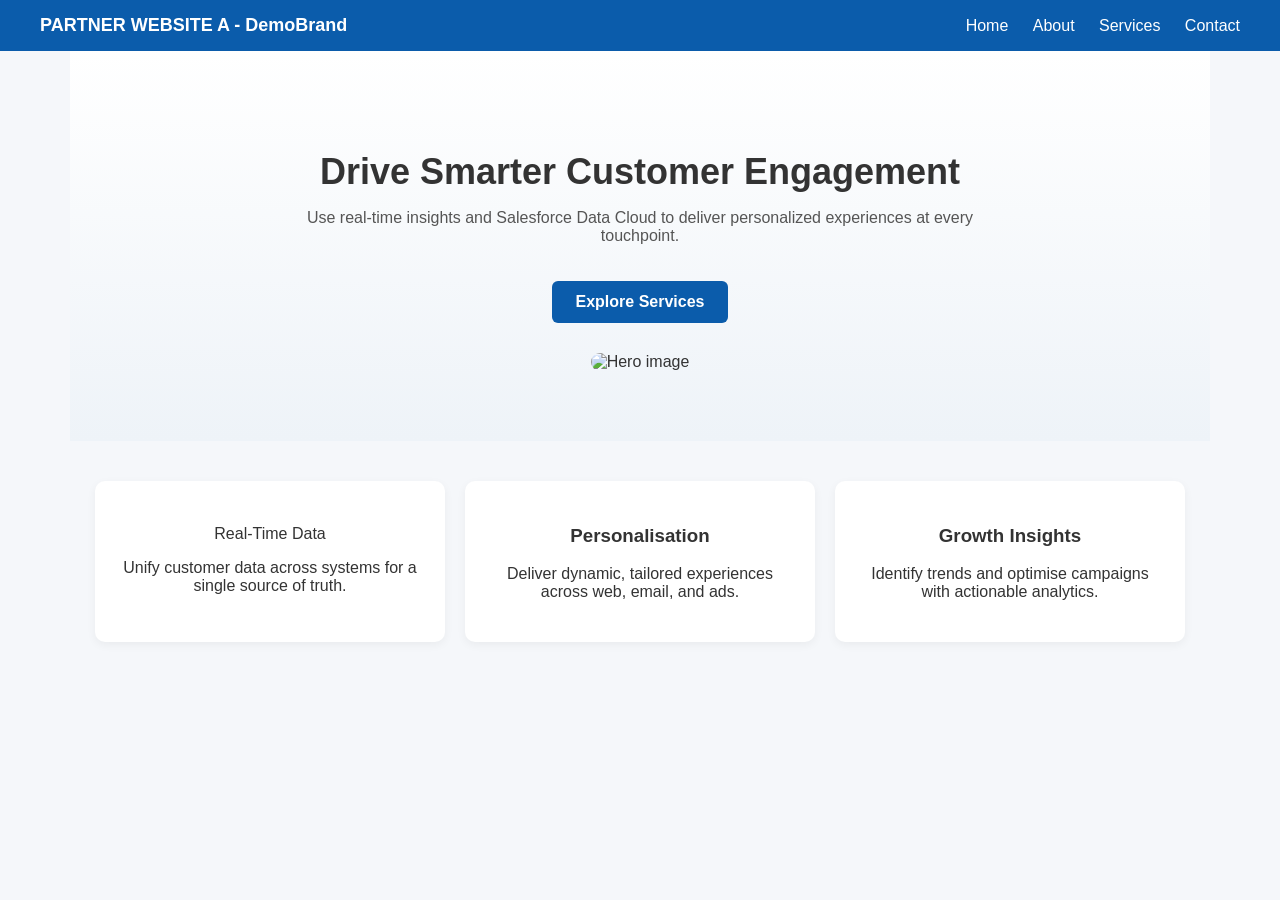
==== index.html @ d9a7b2ca "Add files via upload" ====
<!DOCTYPE html>
<html>
<head>
  <title>Home</title>

  <!-- Salesforce SDK (UNCHANGED) -->
  <script src="https://cdn.c360a.salesforce.com/beacon/c360a/b6017cc2-5283-4e07-a2d0-5df228a8fb3f/scripts/c360a.min.js"></script>

  <link rel="stylesheet" href="style.css">
</head>

<body>

<nav class="navbar">
  <div class="logo">PARTNER WEBSITE A - DemoBrand</div>
  <div>
    <a href="index.html">Home</a>
    <a href="about.html">About</a>
    <a href="services.html">Services</a>
    <a href="contact.html">Contact</a>
  </div>
</nav>

<section class="hero center-hero">
  <div class="hero-text">
    <h1>Drive Smarter Customer Engagement</h1>
    <p>
      Use real-time insights and Salesforce Data Cloud to deliver
      personalized experiences at every touchpoint.
    </p>
    <a href="services.html" class="btn-primary">Explore Services</a>
  </div>

  <img src="https://picsum.photos/700/350" alt="Hero image">
</section>

<section class="features">
  <div class="feature">
    <h3></h3>Real-Time Data</h3>
    <p>Unify customer data across systems for a single source of truth.</p>
  </div>

  <div class="feature">
    <h3>Personalisation</h3>
    <p>Deliver dynamic, tailored experiences across web, email, and ads.</p>
  </div>

  <div class="feature">
    <h3>Growth Insights</h3>
    <p>Identify trends and optimise campaigns with actionable analytics.</p>
  </div>
</section>

</body>
</html>
---- style.css ----
/* ========================
   BASE
======================== */
body {
  font-family: Arial, sans-serif;
  margin: 0;
  background: #f5f7fa;
  color: #333;
}

/* Constrain content width */
.hero,
.features,
.content,
.page-header,
.form-section {
  max-width: 1100px;
  margin: 0 auto;
}

/* ========================
   NAVBAR
======================== */
.navbar {
  display: flex;
  justify-content: space-between;
  align-items: center;
  padding: 15px 40px;
  background: #0b5cab;
  color: white;
}

.navbar a {
  margin-left: 20px;
  color: white;
  text-decoration: none;
  font-weight: 500;
}

.navbar a:hover {
  text-decoration: underline;
}

.logo {
  font-size: 18px;
  font-weight: bold;
}

/* ========================
   HERO (HOME PAGE)
======================== */
.center-hero {
  text-align: center;
  padding: 70px 20px;
  background: linear-gradient(to bottom, #ffffff, #eef3f8);
}

.center-hero .hero-text {
  max-width: 700px;
  margin: 0 auto;
}

.center-hero h1 {
  font-size: 36px;
  margin-bottom: 15px;
}

.center-hero p {
  color: #555;
  font-size: 16px;
}

.center-hero img {
  margin-top: 30px;
  width: 100%;
  max-width: 700px;
  border-radius: 12px;
}

/* ========================
   PAGE HEADERS
======================== */
.page-header {
  text-align: center;
  padding: 50px 20px;
}

.page-header p {
  color: #666;
}

/* ========================
   BUTTONS
======================== */
.btn-primary {
  display: inline-block;
  margin-top: 20px;
  padding: 12px 24px;
  background: #0b5cab;
  color: white;
  text-decoration: none;
  border-radius: 6px;
  font-weight: bold;
  border: none;
  cursor: pointer;
  transition: 0.2s;
}

.btn-primary:hover {
  background: #094a8a;
}

.full-width {
  width: 100%;
}

/* ========================
   FEATURES / CARDS
======================== */
.features {
  display: flex;
  gap: 20px;
  padding: 40px 20px;
  justify-content: center;
  flex-wrap: wrap;
}

.feature {
  background: white;
  padding: 25px;
  border-radius: 10px;
  width: 300px;
  text-align: center;
  box-shadow: 0 3px 10px rgba(0,0,0,0.05);
  transition: transform 0.15s ease;
}

.feature:hover {
  transform: translateY(-5px);
}

.feature img {
  width: 100%;
  border-radius: 8px;
  margin-bottom: 15px;
}

/* ========================
   CONTENT SECTIONS
======================== */
.content {
  padding: 40px 20px;
  text-align: center;
}

.highlight {
  background: #e8f1fb;
}

/* ========================
   TWO COLUMN (ABOUT PAGE)
======================== */
.two-column {
  display: flex;
  gap: 30px;
  align-items: center;
  justify-content: center;
  flex-wrap: wrap;
}

.two-column img {
  border-radius: 10px;
  max-width: 400px;
  width: 100%;
}

/* ========================
   CONTACT FORM (CENTERED)
======================== */
.form-section {
  display: flex;
  justify-content: center;
  align-items: center;
  padding: 60px 20px;
  background: linear-gradient(to bottom, #f5f7fa, #ffffff);
}

.form-card {
  background: white;
  padding: 30px;
  border-radius: 12px;
  width: 360px;
  box-shadow: 0 5px 15px rgba(0,0,0,0.08);
  margin: 0 auto;
}

.form-title {
  text-align: center;
  margin-bottom: 20px;
}

/* Form fields */
.form-group {
  display: flex;
  flex-direction: column;
  margin-bottom: 18px;
}

.form-group label {
  margin-bottom: 6px;
  font-weight: 600;
  font-size: 14px;
}

.form-group input {
  padding: 12px;
  border: 1px solid #ccc;
  border-radius: 6px;
  font-size: 14px;
  transition: 0.2s;
}

/* Input focus effect */
.form-group input:focus {
  border-color: #0b5cab;
  outline: none;
  box-shadow: 0 0 0 2px rgba(11, 92, 171, 0.1);
}

/* ========================
   CTA SECTION (SERVICES)
======================== */
.cta-section {
  text-align: center;
  padding: 50px 20px;
  background: white;
}
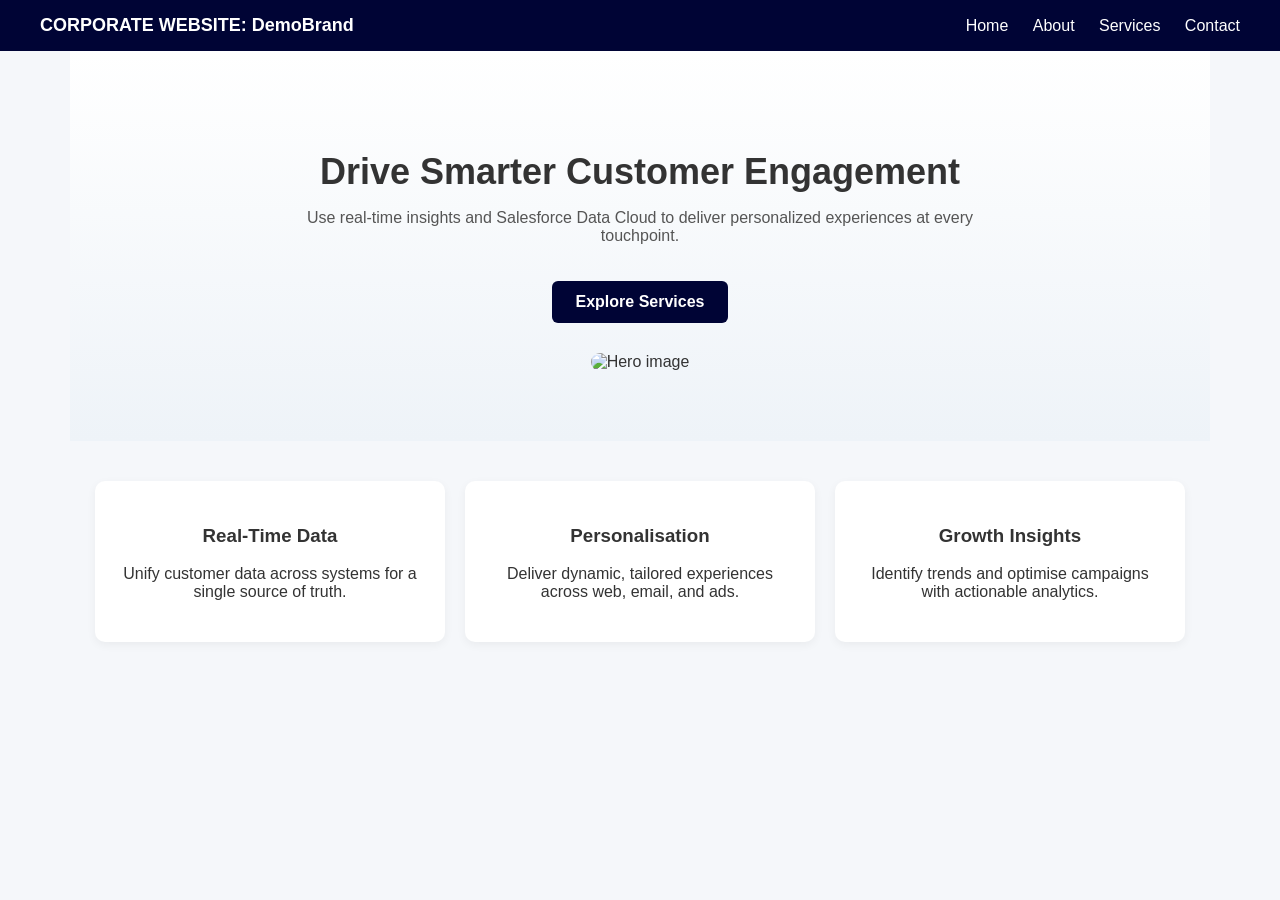
==== commit a0ca0448: "Add files via upload" ====
--- a/index.html
+++ b/index.html
@@ -12,7 +12,7 @@
 <body>
 
 <nav class="navbar">
-  <div class="logo">PARTNER WEBSITE A - DemoBrand</div>
+  <div class="logo">CORPORATE WEBSITE: DemoBrand</div>
   <div>
     <a href="index.html">Home</a>
     <a href="about.html">About</a>
@@ -36,7 +36,7 @@
 
 <section class="features">
   <div class="feature">
-    <h3></h3>Real-Time Data</h3>
+    <h3>Real-Time Data</h3>
     <p>Unify customer data across systems for a single source of truth.</p>
   </div>
 
--- a/style.css
+++ b/style.css
@@ -26,7 +26,7 @@
   justify-content: space-between;
   align-items: center;
   padding: 15px 40px;
-  background: #0b5cab;
+  background: #000435;
   color: white;
 }
 
@@ -96,7 +96,7 @@
   display: inline-block;
   margin-top: 20px;
   padding: 12px 24px;
-  background: #0b5cab;
+  background: #000435;
   color: white;
   text-decoration: none;
   border-radius: 6px;
@@ -107,7 +107,7 @@
 }
 
 .btn-primary:hover {
-  background: #094a8a;
+  background: #000435;
 }
 
 .full-width {
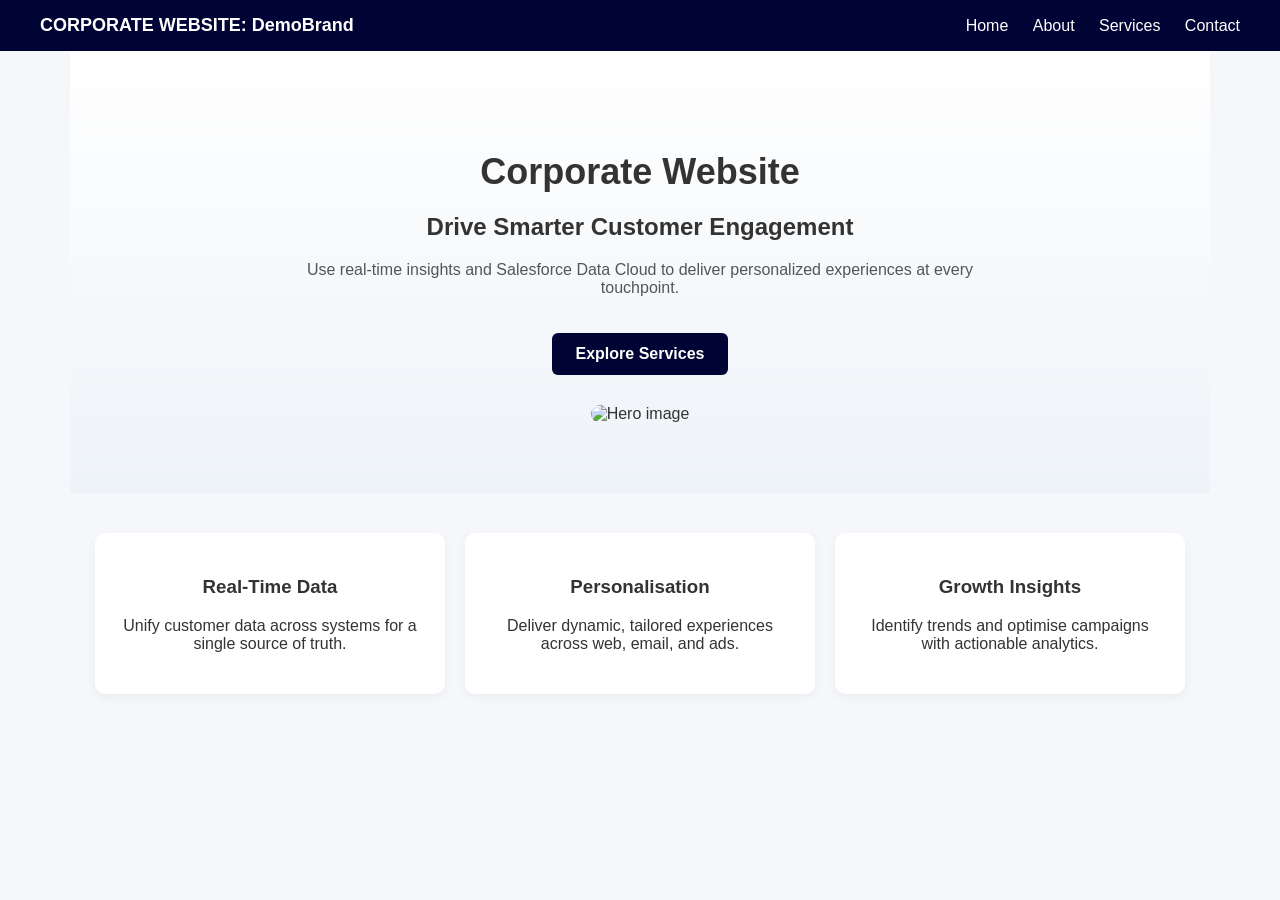
==== commit 478bf303: "Add files via upload" ====
--- a/index.html
+++ b/index.html
@@ -23,7 +23,8 @@
 
 <section class="hero center-hero">
   <div class="hero-text">
-    <h1>Drive Smarter Customer Engagement</h1>
+    <h1>Corporate Website</h1>
+    <h2>Drive Smarter Customer Engagement</h2>
     <p>
       Use real-time insights and Salesforce Data Cloud to deliver
       personalized experiences at every touchpoint.
